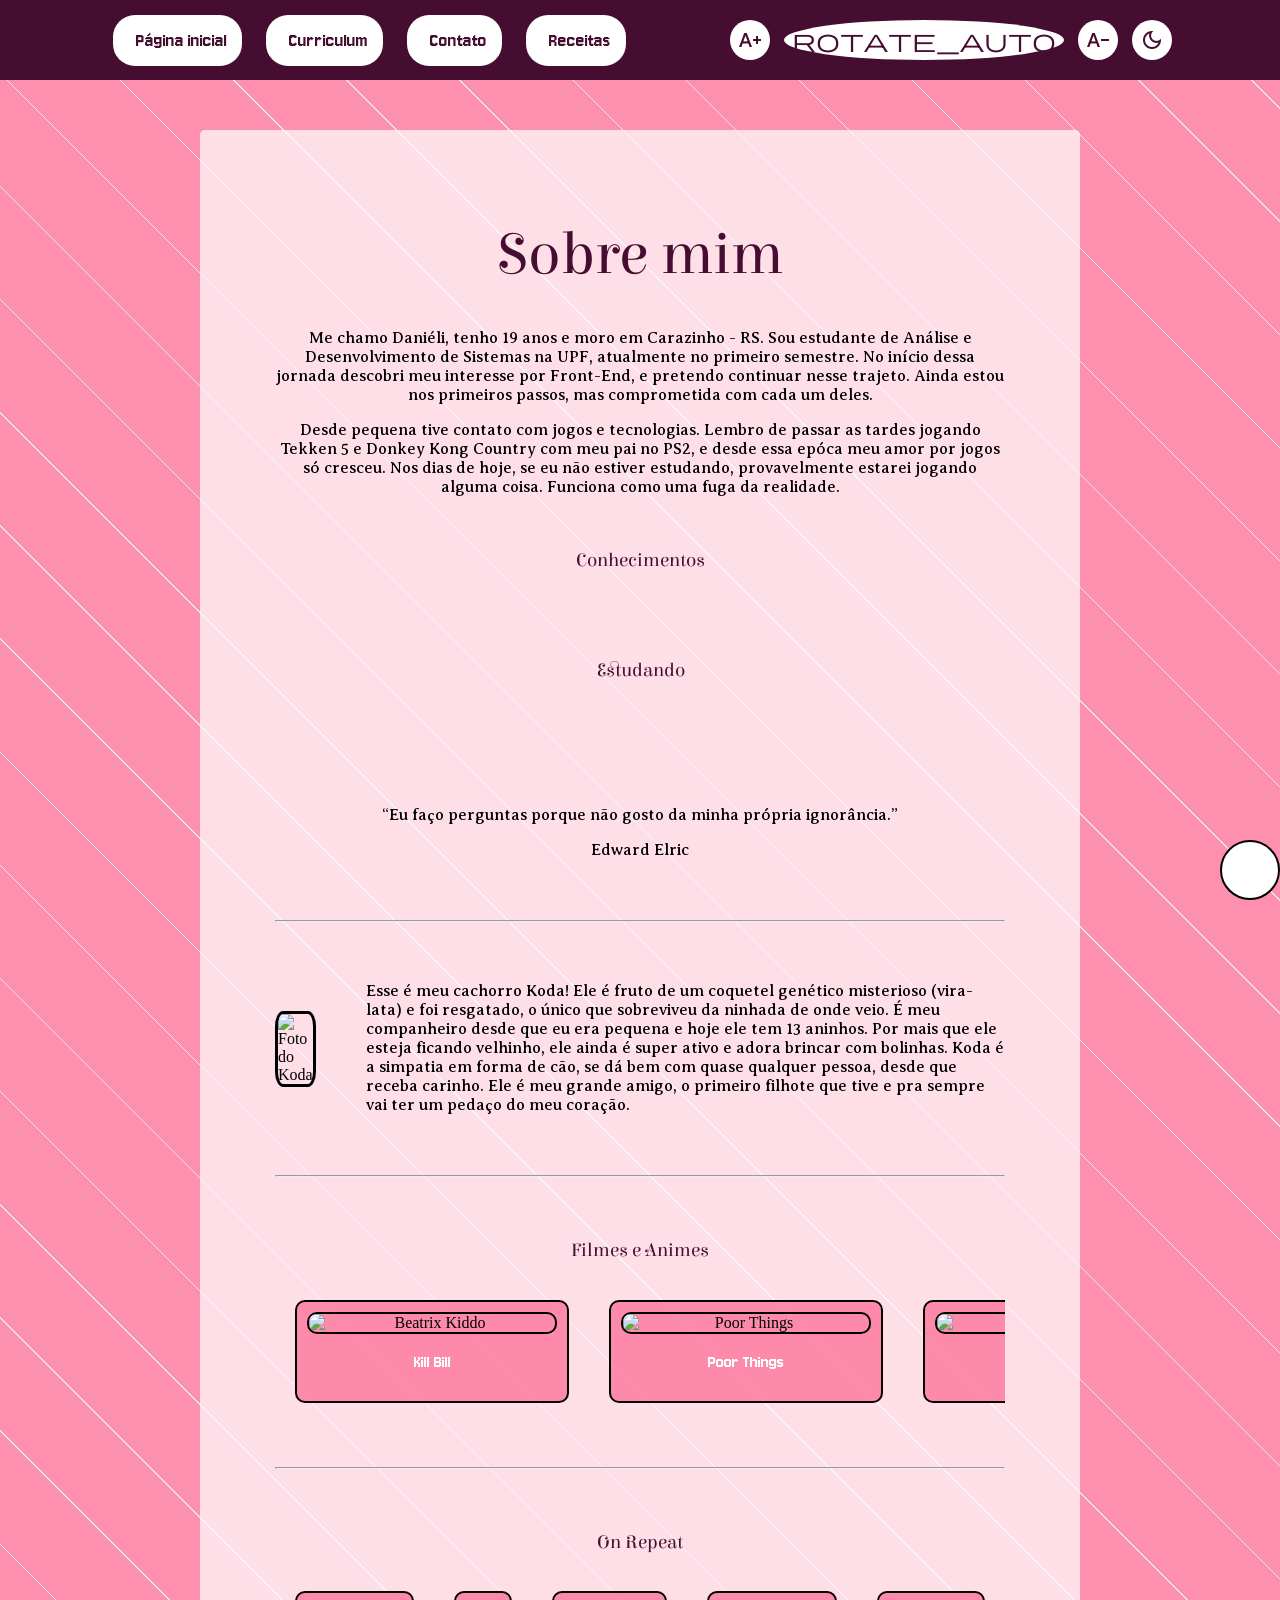
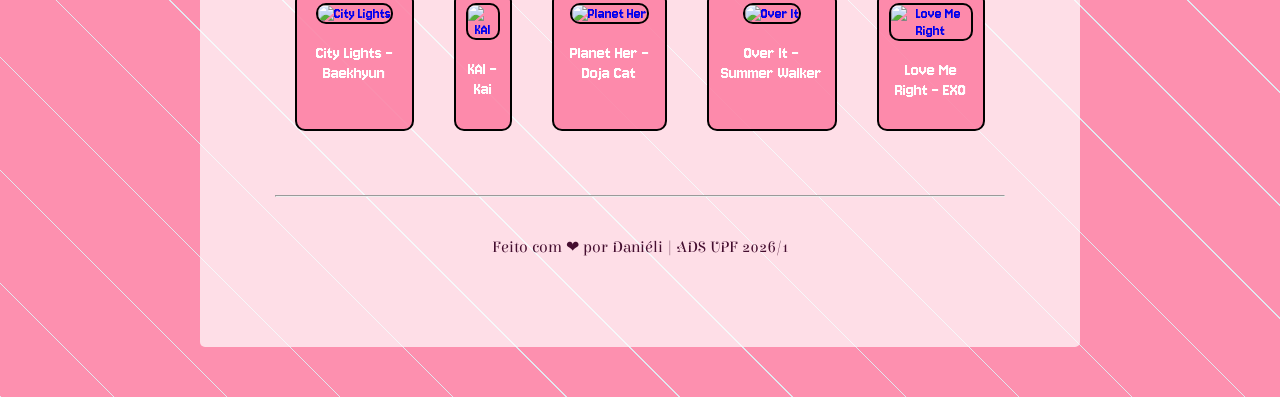
==== pages/about.html @ e9b79219 "Animações" ====
<!DOCTYPE html>
<html lang="en">

<head>
    <meta charset="UTF-8">
    <meta name="viewport" content="width=device-width, initial-scale=1.0">
    <title>Sobre mim</title>

    <!-- estilos -->
    <link rel="stylesheet" href="../css/style.css">
    <link rel="stylesheet" href="../css/darkmode.css">

    <!-- icones -->
    <script src="https://kit.fontawesome.com/870a34a90c.js" crossorigin="anonymous"></script>
    <link rel="stylesheet"
        href="https://fonts.googleapis.com/css2?family=Material+Symbols+Outlined:wght,FILL,GRAD@400,0,0" />

    <!-- fontes -->
    <link rel="preconnect" href="https://fonts.googleapis.com">
    <link rel="preconnect" href="https://fonts.gstatic.com" crossorigin>
    <link href="https://fonts.googleapis.com/css2?family=Elsie+Swash+Caps&display=swap" rel="stylesheet">

    <link rel="preconnect" href="https://fonts.googleapis.com">
    <link rel="preconnect" href="https://fonts.gstatic.com" crossorigin>
    <link href="https://fonts.googleapis.com/css2?family=Jersey+10&display=swap" rel="stylesheet">

    <link rel="preconnect" href="https://fonts.googleapis.com">
    <link rel="preconnect" href="https://fonts.gstatic.com" crossorigin>
    <link href="https://fonts.googleapis.com/css2?family=Averia+Serif+Libre&display=swap" rel="stylesheet">

</head>

<body>

    <nav>
        <div>
            <a href="../index.html"><i class="fa-regular fa-house"></i>Página inicial</a>
            <a href="../pages/curriculum.html"><i class="fa-solid fa-code"></i>Curriculum</a>
            <a href="../pages/contact.html"><i class="fa-regular fa-comments"></i>Contato</a>
            <a href="../pages/receitas.html"><i class="fa-solid fa-pizza-slice"></i>Receitas</a>
        </div>

        <div>
            <span class="material-symbols-outlined aumentarTexto" onclick="aumentarFonte()">
                text_increase
            </span>
            <span class="material-symbols-outlined textoNormal" onclick="fonteNormal()">
                rotate_auto
            </span>
            <span class="material-symbols-outlined diminuirTexto" onclick="diminuirFonte()">
                text_decrease
            </span>
            <span class="material-symbols-outlined" onclick="mudarTema()">
                dark_mode
            </span>
        </div>

    </nav>

    <main id="voltar">
        <div class="main">
            <h1 class="titulo">Sobre mim</h1>

            <section>
                <article class="about">
                    <p class="parag">
                        Me chamo Daniéli, tenho 19 anos e moro em Carazinho - RS. Sou estudante de Análise e
                        Desenvolvimento de Sistemas na UPF, atualmente no primeiro semestre. No início dessa jornada
                        descobri meu interesse por Front-End, e pretendo continuar nesse trajeto. Ainda
                        estou nos primeiros passos, mas comprometida com cada um deles.
                    </p>
                    <p class="parag">
                        Desde pequena tive contato com jogos e tecnologias. Lembro de passar as tardes jogando Tekken 5
                        e Donkey Kong Country com meu pai no PS2, e desde essa epóca meu amor por jogos só cresceu. Nos
                        dias de hoje, se eu não estiver estudando, provavelmente estarei jogando alguma coisa. Funciona
                        como uma fuga da realidade.</p>
                    <br>

                    <h1>Conhecimentos</h1>
                    <div class="icones">
                        <i class="fa-brands fa-html5"></i>
                        <i class="fa-brands fa-css3-alt"></i>
                        <i class="fa-brands fa-postgresql"></i>
                        <i class="fa-brands fa-github"></i>
                        <i class="fa-brands fa-git-alt"></i>
                    </div>

                    <h1>Estudando</h1>
                    <div class="icones">
                        <i class="fa-brands fa-python"></i>
                        <i class="fa-brands fa-js"></i>
                    </div>

                    <br><br><br>

                    <q class="parag">Eu faço perguntas porque não gosto da minha própria ignorância.</q>
                    <p class="parag">Edward Elric</p>
                </article>

                <br><br>
                <hr>
                <br><br>

                <article class="koda">
                    <div class="fotokoda">
                        <img src="../assets/koda.jpeg" width="350px" alt="Foto do Koda">
                    </div>
                    <p class="parag">
                        Esse é meu cachorro Koda! Ele é fruto de um coquetel genético misterioso (vira-lata) e foi
                        resgatado, o único que sobreviveu da ninhada de onde veio. É meu companheiro desde que eu era
                        pequena e hoje ele tem 13 aninhos. Por mais que ele esteja ficando velhinho, ele ainda é super
                        ativo e adora brincar com bolinhas. Koda é a simpatia em forma de cão, se dá bem com quase
                        qualquer pessoa, desde que receba carinho. Ele é meu grande amigo, o primeiro filhote que tive e
                        pra sempre vai ter um pedaço do meu coração.
                    </p>
                </article>

                <br><br>
                <hr>
                <br><br>

                <article class="favs">
                    <h1>Filmes e Animes⁠</h1>
                    <div class="scrollbar">

                        <div class="barcontent">
                            <img src="../assets/killbill.jpg" alt="Beatrix Kiddo">
                            <h1>Kill Bill</h1>
                        </div>

                        <div class="barcontent">
                            <img src="../assets/poorthings.jpg" alt="Poor Things">
                            <h1>Poor Things</h1>
                        </div>

                        <div class="barcontent">
                            <img src="../assets/pearl.jpg" alt="Pearl">
                            <h1>Pearl</h1>
                        </div>

                        <div class="barcontent">
                            <img src="../assets/meangirls.jpg" alt="Mean Girls">
                            <h1>Mean Girls</h1>
                        </div>

                        <div class="barcontent">
                            <img src="../assets/saikik.jpg" alt="Saiki Kusuo">
                            <h1>Saiki Kusuo no Psi-Nan</h1>
                        </div>

                        <div class="barcontent">
                            <img src="../assets/haikyuu.jpg" alt="Haikyuu">
                            <h1>Haikyuu</h1>
                        </div>

                        <div class="barcontent">
                            <img src="../assets/fmab.jpg" alt="Fullmetal Alchemist">
                            <h1>Fullmetal Alchemist: Brotherhood</h1>
                        </div>
                    </div>
                </article>

                <br><br>
                <hr>
                <br><br>

                <article class="favs">
                    <h1>On Repeat⁠</h1>
                    <div class="scrollbar">

                        <div class="barcontent">
                            <a href="https://open.spotify.com/intl-pt/album/6AeMj5CMeTXRGhmUuv0LH3?si=GH9_5O9tQsqzVDVPo_5kAw"
                                target="_blank">
                                <img src="../assets/citylights.jpg" alt="City Lights">
                                <h1>City Lights - Baekhyun</h1>
                            </a>
                        </div>

                        <div class="barcontent">

                            <a href="https://open.spotify.com/intl-pt/album/6xpxMAUhk8hiDTa5zT7F86?si=V0sBRGaCRbmMDwVTTW53rA"
                                target="_blank"><img src="../assets/kai.jpg" alt="KAI">
                                <h1>KAI - Kai</h1>
                            </a>
                        </div>

                        <div class="barcontent">
                            <a href="https://open.spotify.com/intl-pt/album/4XLPYMERZZaBzkJg0mkdvO?si=_Bp-0fjeRuaGDNaYxra0Og"
                                target="_blank">
                                <img src="../assets/planether.png" alt="Planet Her">
                                <h1>Planet Her - Doja Cat</h1>
                            </a>
                        </div>

                        <div class="barcontent">
                            <a href="https://open.spotify.com/intl-pt/album/1qgJNWnPIeK9rx7hF8JCPK?si=pBCaNKZCScyF7r8DxHX6kQ"
                                target="_blank">
                                <img src="../assets/overit.jpg" alt="Over It">
                                <h1>Over It - Summer Walker</h1>
                            </a>
                        </div>

                        <div class="barcontent">
                            <a href="https://open.spotify.com/intl-pt/album/2tSO8aEYf5YvpwmvvrOWH7?si=H8m727qVReWkeVGtJhTibA"
                                target="_blank">
                                <img src="../assets/lmr.jpg" alt="Love Me Right">
                                <h1>Love Me Right - EXO</h1>
                            </a>
                        </div>
                    </div>
                </article>


            </section>

            <br><br>
            <hr>

            <footer>
                <p>Feito com ❤︎⁠ por Daniéli | ADS UPF 2026/1</p>
            </footer>

        </div>
    </main>

    <button class="botaofixed">
        <a href="#voltar"><i id="botaovoltar" class="fa-solid fa-angles-up"></i></a>
    </button>

    <script src="../js/script.js"></script>
</body>

</html>
---- css/style.css ----
/* geral */

:root {
    --bg-body: #fd789ed1;
    --bg-box: #ffffffb4;
    --button-color: #ffffff;
    --text-color: #450E30;
    --nav-hover: #f0c5d4;
}

html {
    scroll-behavior: smooth;
}

* {
    box-sizing: border-box;
    transition: all 0.8s ease-in-out;
}

body {
    background-color: var(--bg-body);
    background-image: repeating-linear-gradient(45deg,
            #e2e8f0,
            #e2e8f0 1px,
            transparent 1px,
            transparent 80px);
    margin: 0;
}

.main {
    padding: 75px;
    margin: 50px 200px;
    background-color: var(--bg-box);
    border-radius: 5px;
}

.titulo {
    color: var(--text-color);
    font-size: 60px;
    margin-top: 15px;
    text-align: center;
}

footer {
    text-align: center;
    margin-top: 40px;
    color: var(--text-color);
}


/* scroll */

.scrollbar {
    display: flex;
    flex-direction: row;
    overflow-x: auto;
}

.barcontent {
    display: flex;
    flex-direction: column;
    margin: 20px;
    padding: 10px;
    background-color: var(--bg-body);
    border: #000 solid 2px;
    border-radius: 10px;
}

.barcontent:hover {
    background-color: var(--text-color);
    transform: scale(1.07);
    transition: transform 0.7s ease;
}

.barcontent a {
    text-decoration: none;
}

.scrollbar img {
    width: 250px;
    border: #000 solid 2px;
    border-radius: 10px;
}

.scrollbar h1 {
    color: var(--button-color);
}

.favs {
    text-align: center;
}


/* nav bar */

nav {
    background-color: var(--text-color);
    display: flex;
    align-items: center;
    justify-content: space-evenly;
    position: sticky;
    top: 0;
    padding: 15px;
    z-index: 99999;
}

nav a {
    color: var(--text-color);
    background-color: var(--button-color);
    border-radius: 22px;
    font-size: 20px;
    margin: 10px;
    padding: 15px;
    text-decoration: none;
}

nav a:hover {
    background-color: var(--nav-hover);
}

nav span {
    color: var(--text-color);
    background-color: var(--button-color);
    border-radius: 50%;
    padding: 8px;
    margin: 5px;
}

nav span:hover {
    background-color: var(--nav-hover);
}


/* fontes */

.elsie-swash-caps-regular,
h1,
h2,
h3,
h4,
h5,
h6,
footer,
.tituloindex,
summary {
    font-family: "Elsie Swash Caps", serif;
    font-weight: 400;
    font-style: normal;
    color: var(--text-color);
}

.jersey-10-regular,
a,
.barcontent h1 {
    font-family: "Jersey 10", sans-serif;
    font-weight: 400;
    font-style: normal;
}

.averia-serif-libre-regular,
.parag,
.paragreceitas,
ul,
ol,
label,
th,
.biscoito {
    font-family: "Averia Serif Libre", serif;
    font-weight: 400;
    font-style: normal;
}


/* icones */

i {
    margin-right: 8px;
}

.icones {
    font-size: 45px;
}


/* botao voltar  */

.botaofixed {
    position: fixed;
    right: 0;
    bottom: 0;
    width: 60px;
    height: 60px;
    border-radius: 50%;
    border-style: solid;
    background-color: var(--button-color);
}

#botaovoltar {
    font-size: 36px;
    color: var(--text-color);
}


/* index */

.index_main {
    border-style: double;
    border-color: var(--text-color);
    border-width: 10px;
    border-radius: 50px;
    background-color: var(--bg-box);
    padding: 55px;
    margin: 50px 250px;
}

.tituloindex {
    display: flex;
    justify-content: space-evenly;
    align-items: center;
    font-size: 65px;
    color: var(--text-color);
}

.menu {
    display: flex;
    align-items: center;
    justify-content: space-evenly;
    margin-top: 30px;
}

.links {
    font-size: 40px;
    padding: 20px;
    gap: 5px;
    background-color: var(--bg-body);
    border: var(--bg-box) double 8px;
    border-radius: 50px;
}

.biscoito {
    font-size: 20px;
    color: var(--text-color);
    text-align: center;
    background-color: var(--bg-body);
    border: var(--bg-box) double 8px;
    border-radius: 50px;
}

.links a {
    color: var(--text-color);
    padding: 10px 25px;
}

.links a:hover {
    color: var(--bg-box);
}

.biscoito p {
    padding: 10px 75px;
}

.biscoito p:hover {
    color: var(--bg-box);
}


/* receitas */

.paragreceitas {
    text-align: center;
}

summary {
    font-size: 40px;
    color: var(--text-color);
    padding-left: 80px;
    padding-bottom: 15px;
}

summary:hover {
    color: var(--bg-body);
}

.receita {
    margin-left: 80px;
}


/* contato */

.formulario {
    display: flex;
    justify-content: space-between;
    align-items: center;
    margin-left: 80px;
}

input {
    width: 60%;
    height: 30px;
}

.botaoformulario {
    display: flex;
    justify-content: center;
    gap: 10px;
    margin-top: 50px;
}

.botaoformulario button {
    width: 100px;
    height: 40px;
}

textarea {
    width: 60%;
}


/* about */

.koda {
    display: flex;
    justify-content: space-between;
    align-items: center;
}

.koda img {
    border-radius: 20%;
    border: #000 solid 3px;
}

.fotokoda {
    margin-right: 50px;
}

.about {
    text-align: center;
}


/* curriculo */

th {
    color: var(--text-color);
    font-weight: bold;
}

td,
th {
    text-align: left;
    padding: 8px;
    border: var(--text-color) solid 1px;
}

table {
    border-collapse: collapse;
    width: 100%;
}

.titulocurriculo {
    text-align: center;
}


/* funcoes js */

.textoNormal {
    font-size: 20px;
}

.aumentarTexto {
    font-size: 26px;
}

.diminuirTexto {
    font-size: 14px;
}
---- css/darkmode.css ----
/* darkmode */


.darkmode h1 {
    color: #faffc7;
}

.darkmode h2 {
    color: #fd789d;
}

.darkmode body {
    background-color: #000;
    background-image: repeating-linear-gradient(45deg,
            #450e30e1,
            #450e30e1 1px,
            transparent 1px,
            transparent 80px);
}

.darkmode .main {
    background-color: #450e30e1;
    border-color: #fd789d;
}

.darkmode .titulo {
    color: #faffc7;
}

.darkmode footer {
    color: #faffc7;
}

.darkmode nav {
    background-color: #fd789d;
}

.darkmode .parag {
    color: #faffc7;
}


/* index */

.darkmode .index_main {
    border-color: #fd789d;
    background-color: #450e30e1;
}

.darkmode .tituloindex {
    color: #faffc7;
}


/* receitas */

.darkmode summary {
    color: #faffc7;
}

.darkmode ul {
    color: #faffc7;
}

.darkmode ol {
    color: #faffc7;
}

.darkmode summary:hover {
    color: #fd789d;
}

.darkmode .paragreceitas {
    color: #faffc7;
}


/* contato */

.darkmode label {
    color: #faffc7;
}


/* curriculo */

.darkmode th {
    color: #fd789d;
    border: #faffc7 solid 1px;
}

.darkmode td {
    color: #faffc7;
    border: #faffc7 solid 1px;
}


/* about */

.darkmode .barcontent:hover {
    background-color: #2b1620d1;
}

.darkmode .icones i {
    color: #fd789d;
}
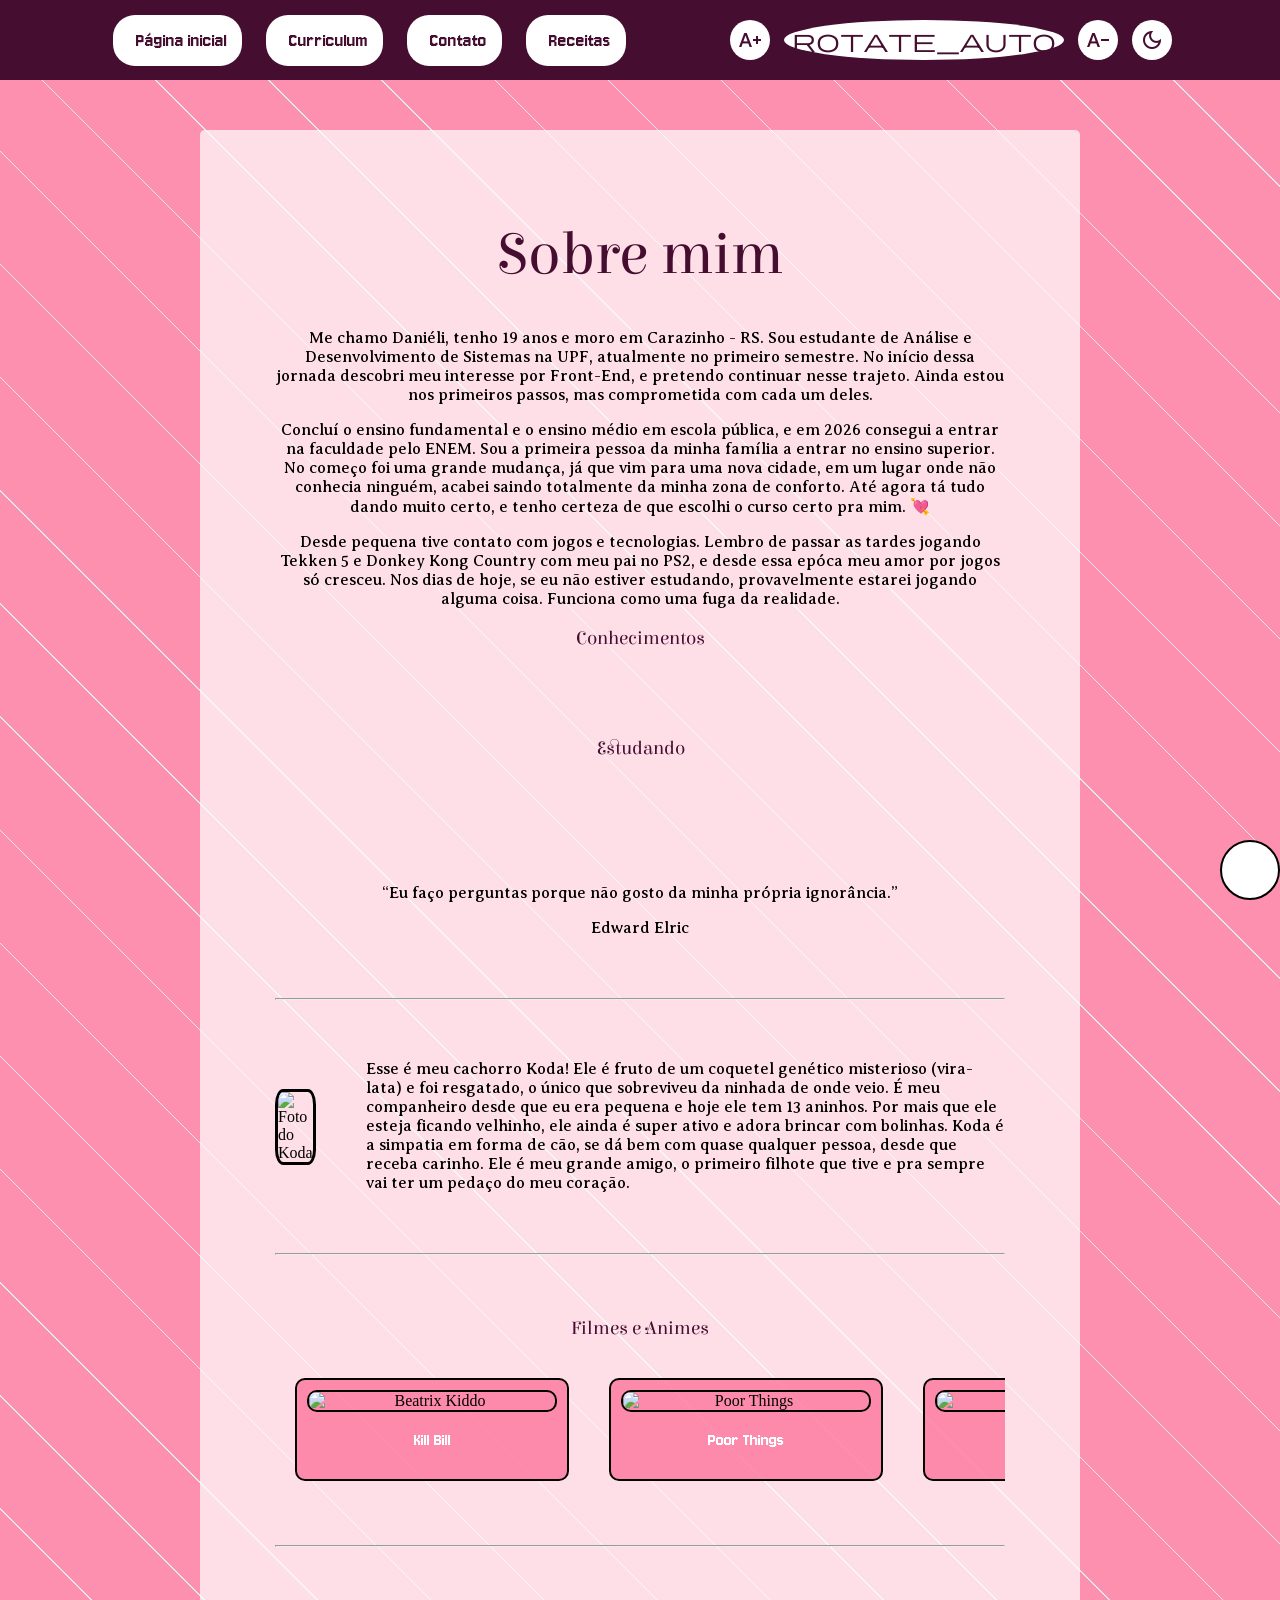
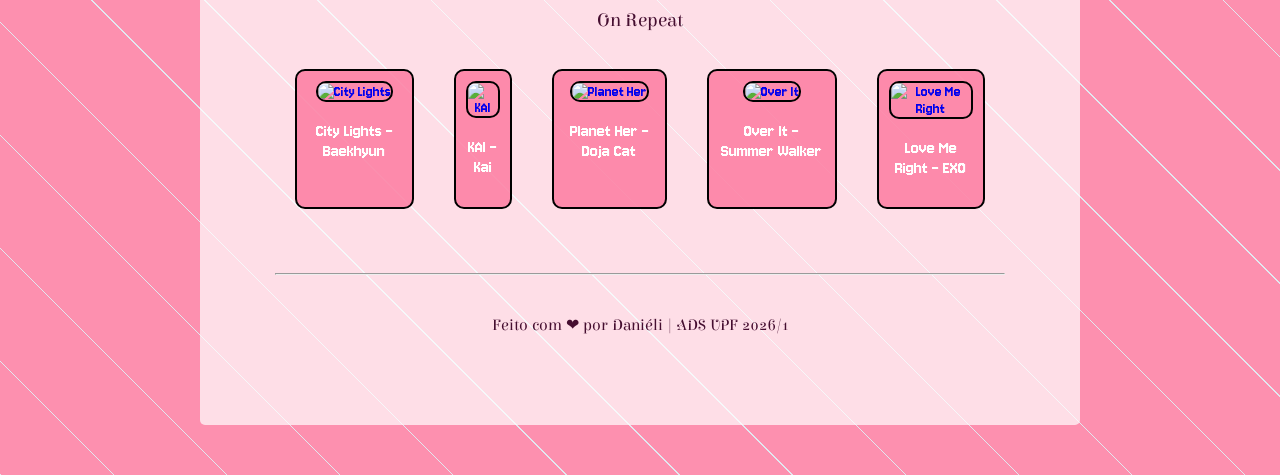
==== commit 3dcb47ea: "atualização das infos no about me" ====
--- a/pages/about.html
+++ b/pages/about.html
@@ -70,11 +70,13 @@
                         estou nos primeiros passos, mas comprometida com cada um deles.
                     </p>
                     <p class="parag">
+                        Concluí o ensino fundamental e o ensino médio em escola pública, e em 2026 consegui a entrar na faculdade pelo ENEM. Sou a primeira pessoa da minha família a entrar no ensino superior. No começo foi uma grande mudança, já que vim para uma nova cidade, em um lugar onde não conhecia ninguém, acabei saindo totalmente da minha zona de conforto. Até agora tá tudo dando muito certo, e tenho certeza de que escolhi o curso certo pra mim. 💘
+                    </p>
+                    <p class="parag">
                         Desde pequena tive contato com jogos e tecnologias. Lembro de passar as tardes jogando Tekken 5
                         e Donkey Kong Country com meu pai no PS2, e desde essa epóca meu amor por jogos só cresceu. Nos
                         dias de hoje, se eu não estiver estudando, provavelmente estarei jogando alguma coisa. Funciona
                         como uma fuga da realidade.</p>
-                    <br>
 
                     <h1>Conhecimentos</h1>
                     <div class="icones">
